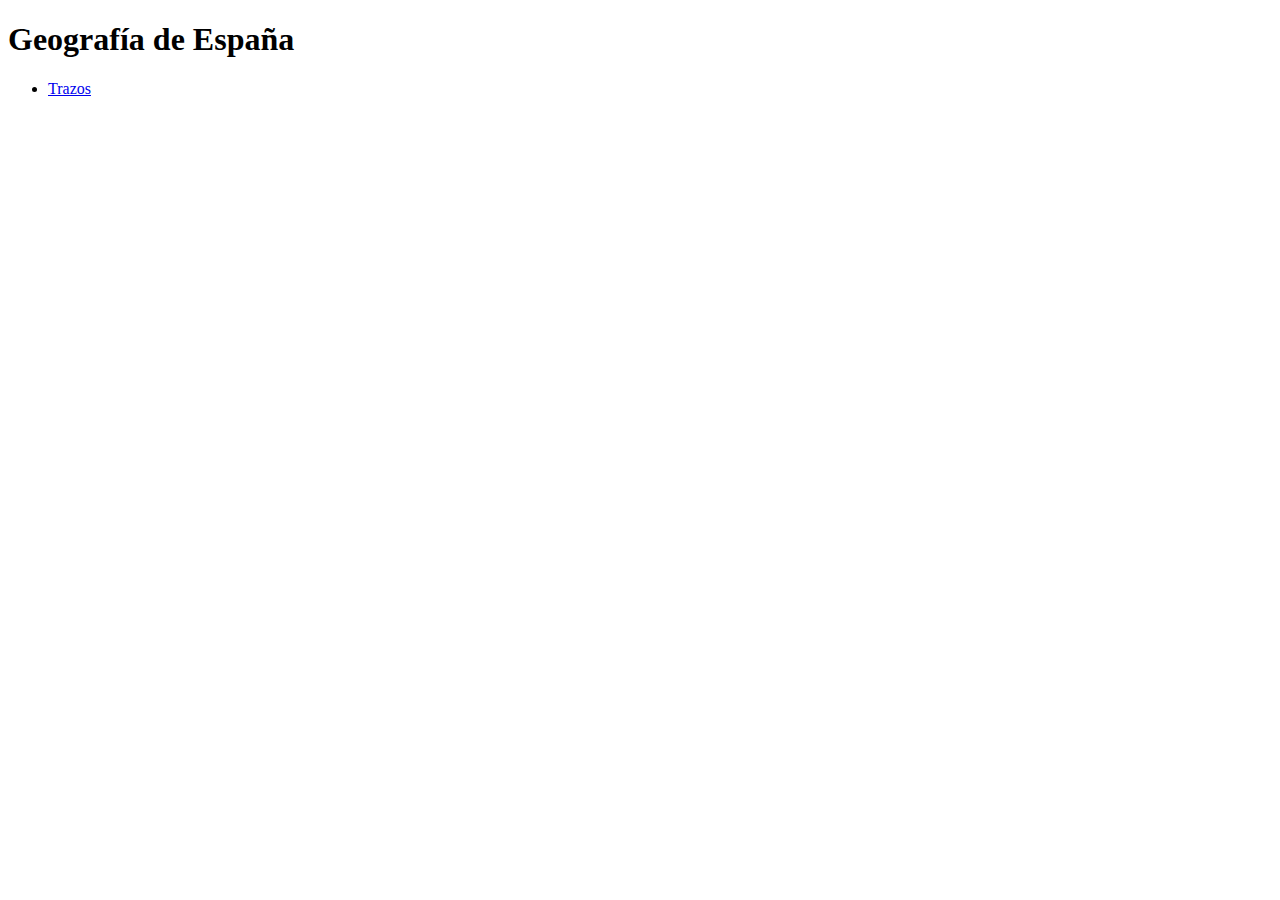
==== index.html @ ab121668 "Add files via upload" ====
<!DOCTYPE html>
<html lang="es">
<head>
    <meta charset="UTF-8">
    <meta name="viewport" content="width=device-width, initial-scale=1.0">
    <title>Geografía de España</title>
    <link rel="stylesheet" href="styles.css">
</head>
<body>
    <header>
        <h1>Geografía de España</h1>
    </header>
    <nav>
        <ul>
            <li><a href="#trazos">Trazos</a></li>
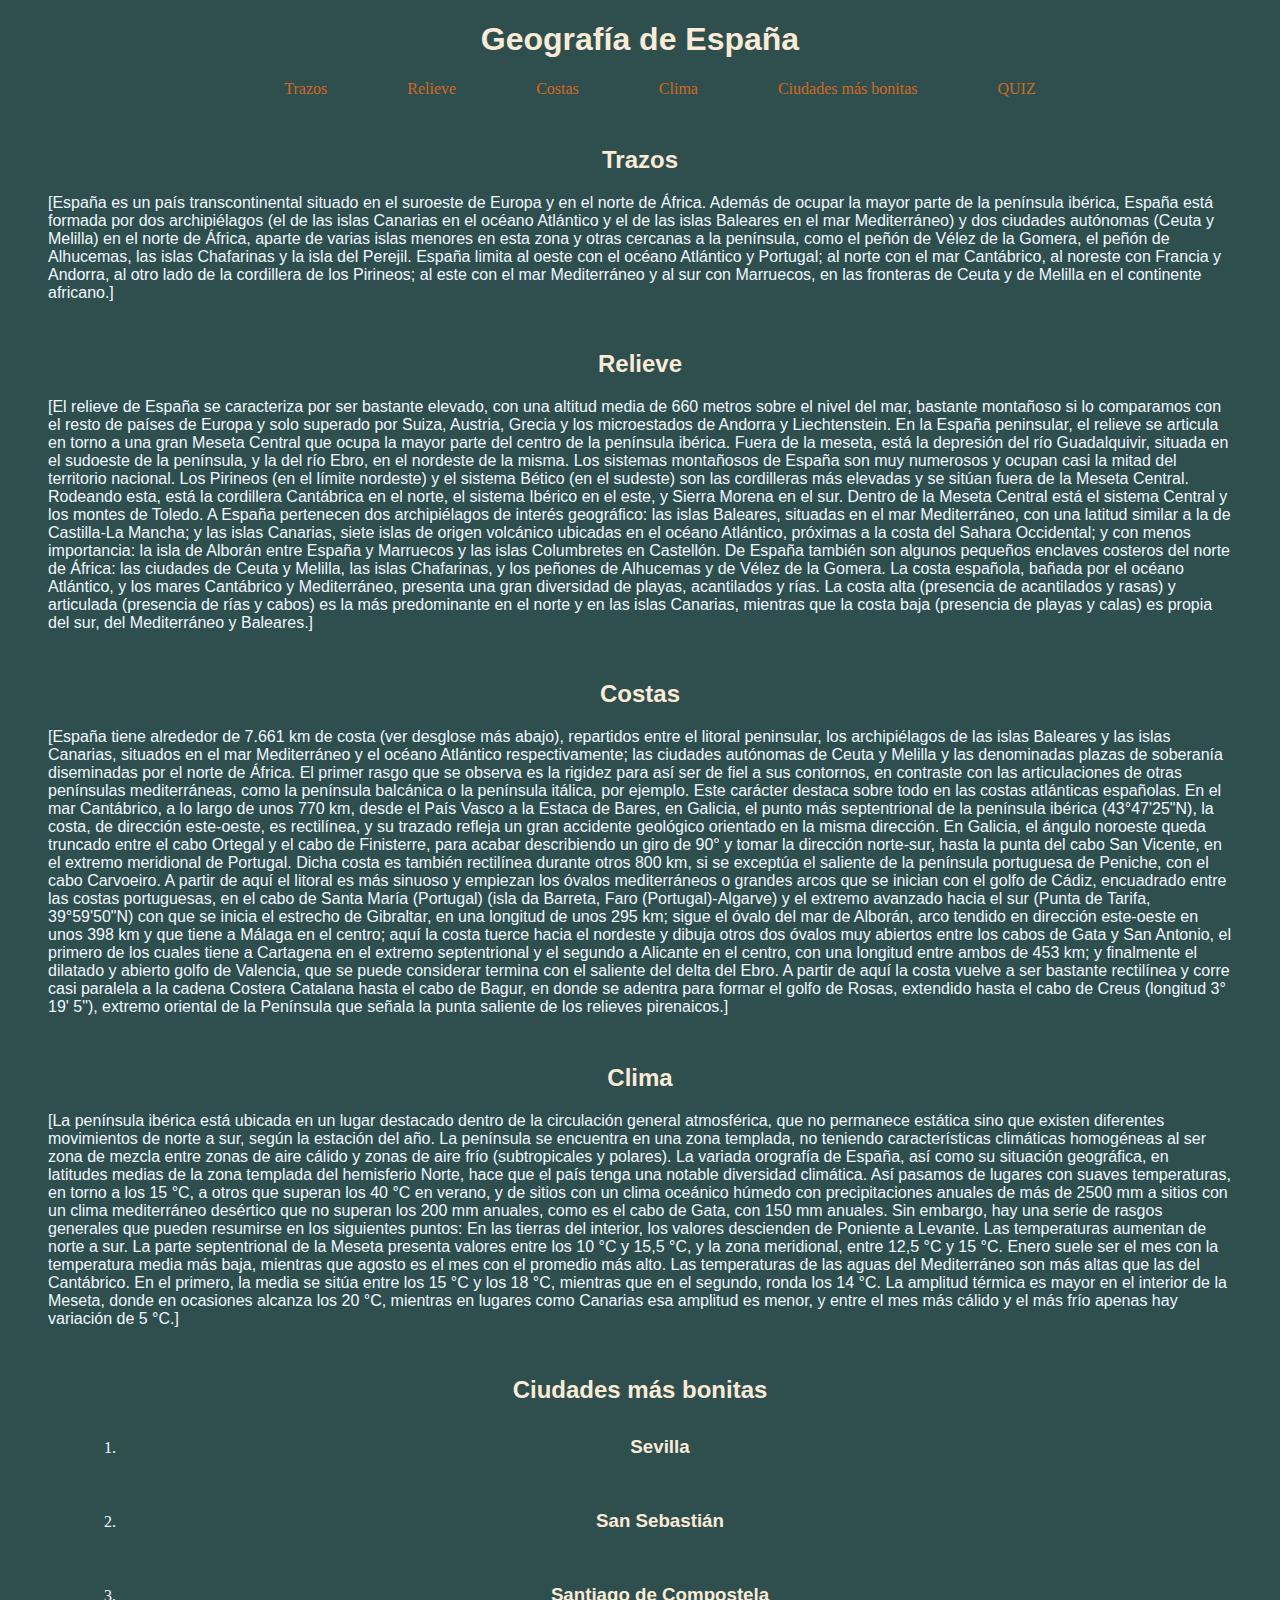
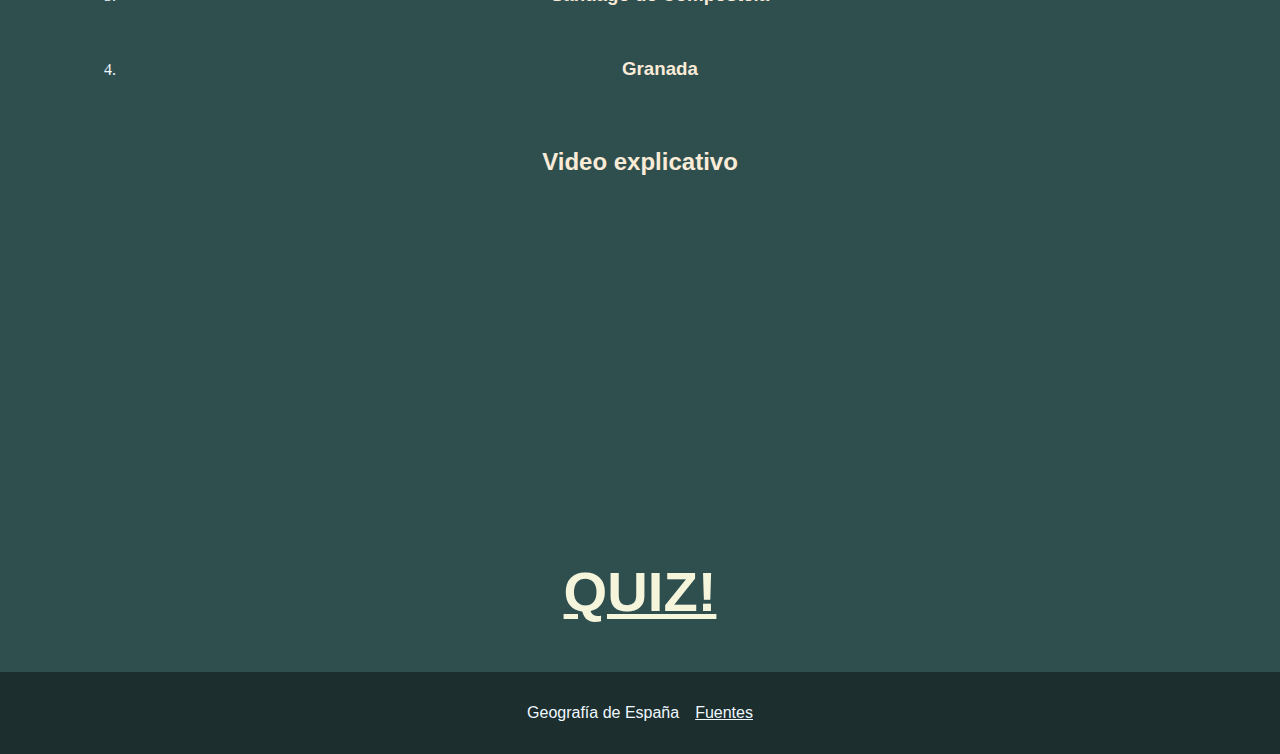
==== commit d309df0d: "Add files via upload" ====
--- a/index.html
+++ b/index.html
@@ -6,6 +6,89 @@
     <title>Geografía de España</title>
     <link rel="stylesheet" href="styles.css">
 </head>
+<style>
+    h1, h2, h3, h4, h5, h6{
+        text-align: center;
+        font-family: 'Trebuchet MS', 'Lucida Sans Unicode', 'Lucida Grande', 'Lucida Sans', Arial, sans-serif;
+        color: antiquewhite;
+    }
+    li h3{
+        text-align: center;
+    }
+
+    p{
+        font-family: Verdana, Geneva, Tahoma, sans-serif;
+    }
+    h3 a{
+        font-size: 3em;
+        color: beige;
+    }
+
+    iframe{
+  display: block;
+  margin: 20px auto;
+  border-radius: 1em;
+    }
+
+    img{
+        max-width: 60vw;
+        height: auto;
+  display: block;
+  margin: 20px auto;
+  border-radius: 1em;
+
+    }
+
+    nav ul{
+        display: flex;
+        justify-content: center;
+        flex-grow: row;
+        gap: 5em;
+        text-align: center;
+        list-style: none;
+        
+    }
+
+    nav ul li a{
+        text-decoration: none;
+        color: chocolate;
+    }
+
+    nav ul li a:hover{
+        text-decoration: underline;
+        color: rgb(189, 128, 85);
+    }
+
+    body{
+        background-color:darkslategray;
+        color: aliceblue;
+        margin: 0;
+    }
+
+    footer{
+        background-color:rgb(28, 46, 46);
+        margin: 0;
+        padding: 1em;
+        box-sizing: border-box;
+        display: flex;
+        justify-content: center;
+        flex-direction: row;
+        gap: 1em;
+    }
+    footer a{
+        color: aliceblue;
+    }
+    
+    section{
+        margin: 3em;
+        border-radius: 2em;
+    }
+
+    ol li{
+        margin: 2em;
+    }
+
+</style>
 <body>
     <header>
         <h1>Geografía de España</h1>
@@ -13,4 +96,85 @@
     <nav>
         <ul>
             <li><a href="#trazos">Trazos</a></li>
+            <li><a href="#relieve">Relieve</a></li>
+            <li><a href="#costas">Costas</a></li>
+            <li><a href="#clima">Clima</a></li>
+            <li><a href="#ciudades">Ciudades más bonitas</a></li>
+            <li><a href="#quiz">QUIZ</a></li>
+        </ul>
+    </nav>
+    <main>
+        <section id="trazos">
+            <h2>Trazos</h2>
+            <p>[España es un país transcontinental situado en el suroeste de Europa y en el norte de África. Además de ocupar la mayor parte de la península ibérica, España está formada por dos archipiélagos (el de las islas Canarias en el océano Atlántico y el de las islas Baleares en el mar Mediterráneo) y dos ciudades autónomas (Ceuta y Melilla) en el norte de África, aparte de varias islas menores en esta zona y otras cercanas a la península, como el peñón de Vélez de la Gomera, el peñón de Alhucemas, las islas Chafarinas y la isla del Perejil. España limita al oeste con el océano Atlántico y Portugal; al norte con el mar Cantábrico, al noreste con Francia y Andorra, al otro lado de la cordillera de los Pirineos; al este con el mar Mediterráneo y al sur con Marruecos, en las fronteras de Ceuta y de Melilla en el continente africano.]</p>
+        </section>
+        <section id="relieve">
+            <h2>Relieve</h2>
+            <p>[El relieve de España se caracteriza por ser bastante elevado, con una altitud media de 660 metros sobre el nivel del mar, bastante montañoso si lo comparamos con el resto de países de Europa y solo superado por Suiza, Austria, Grecia y los microestados de Andorra y Liechtenstein. En la España peninsular, el relieve se articula en torno a una gran Meseta Central que ocupa la mayor parte del centro de la península ibérica. Fuera de la meseta, está la depresión del río Guadalquivir, situada en el sudoeste de la península, y la del río Ebro, en el nordeste de la misma.
 
+                Los sistemas montañosos de España son muy numerosos y ocupan casi la mitad del territorio nacional. Los Pirineos (en el límite nordeste) y el sistema Bético (en el sudeste) son las cordilleras más elevadas y se sitúan fuera de la Meseta Central. Rodeando esta, está la cordillera Cantábrica en el norte, el sistema Ibérico en el este, y Sierra Morena en el sur. Dentro de la Meseta Central está el sistema Central y los montes de Toledo.
+                
+                A España pertenecen dos archipiélagos de interés geográfico: las islas Baleares, situadas en el mar Mediterráneo, con una latitud similar a la de Castilla-La Mancha; y las islas Canarias, siete islas de origen volcánico ubicadas en el océano Atlántico, próximas a la costa del Sahara Occidental; y con menos importancia: la isla de Alborán entre España y Marruecos y las islas Columbretes en Castellón. De España también son algunos pequeños enclaves costeros del norte de África: las ciudades de Ceuta y Melilla, las islas Chafarinas, y los peñones de Alhucemas y de Vélez de la Gomera.
+                
+                La costa española, bañada por el océano Atlántico, y los mares Cantábrico y Mediterráneo, presenta una gran diversidad de playas, acantilados y rías. La costa alta (presencia de acantilados y rasas) y articulada (presencia de rías y cabos) es la más predominante en el norte y en las islas Canarias, mientras que la costa baja (presencia de playas y calas) es propia del sur, del Mediterráneo y Baleares.]</p>
+        </section>
+        <section id="costas">
+            <h2>Costas</h2>
+            <p>[España tiene alrededor de 7.661 km de costa (ver desglose más abajo), repartidos entre el litoral peninsular, los archipiélagos de las islas Baleares y las islas Canarias, situados en el mar Mediterráneo y el océano Atlántico respectivamente; las ciudades autónomas de Ceuta y Melilla y las denominadas plazas de soberanía diseminadas por el norte de África. El primer rasgo que se observa es la rigidez para así ser de fiel a sus contornos, en contraste con las articulaciones de otras penínsulas mediterráneas, como la península balcánica o la península itálica, por ejemplo. Este carácter destaca sobre todo en las costas atlánticas españolas. En el mar Cantábrico, a lo largo de unos 770 km, desde el País Vasco a la Estaca de Bares, en Galicia, el punto más septentrional de la península ibérica (43°47'25"N), la costa, de dirección este-oeste, es rectilínea, y su trazado refleja un gran accidente geológico orientado en la misma dirección.
+                En Galicia, el ángulo noroeste queda truncado entre el cabo Ortegal y el cabo de Finisterre, para acabar describiendo un giro de 90° y tomar la dirección norte-sur, hasta la punta del cabo San Vicente, en el extremo meridional de Portugal. Dicha costa es también rectilínea durante otros 800 km, si se exceptúa el saliente de la península portuguesa de Peniche, con el cabo Carvoeiro.
+                A partir de aquí el litoral es más sinuoso y empiezan los óvalos mediterráneos o grandes arcos que se inician con el golfo de Cádiz, encuadrado entre las costas portuguesas, en el cabo de Santa María (Portugal) (isla da Barreta, Faro (Portugal)-Algarve) y el extremo avanzado hacia el sur (Punta de Tarifa, 39°59'50"N) con que se inicia el estrecho de Gibraltar, en una longitud de unos 295 km; sigue el óvalo del mar de Alborán, arco tendido en dirección este-oeste en unos 398 km y que tiene a Málaga en el centro; aquí la costa tuerce hacia el nordeste y dibuja otros dos óvalos muy abiertos entre los cabos de Gata y San Antonio, el primero de los cuales tiene a Cartagena en el extremo septentrional y el segundo a Alicante en el centro, con una longitud entre ambos de 453 km; y finalmente el dilatado y abierto golfo de Valencia, que se puede considerar termina con el saliente del delta del Ebro. A partir de aquí la costa vuelve a ser bastante rectilínea y corre casi paralela a la cadena Costera Catalana hasta el cabo de Bagur, en donde se adentra para formar el golfo de Rosas, extendido hasta el cabo de Creus (longitud 3° 19' 5"), extremo oriental de la Península que señala la punta saliente de los relieves pirenaicos.]</p>
+        </section>
+        <section id="clima">
+            <h2>Clima</h2>
+            <p>[La península ibérica está ubicada en un lugar destacado dentro de la circulación general atmosférica, que no permanece estática sino que existen diferentes movimientos de norte a sur, según la estación del año. La península se encuentra en una zona templada, no teniendo características climáticas homogéneas al ser zona de mezcla entre zonas de aire cálido y zonas de aire frío (subtropicales y polares).
+
+                La variada orografía de España, así como su situación geográfica, en latitudes medias de la zona templada del hemisferio Norte, hace que el país tenga una notable diversidad climática. Así pasamos de lugares con suaves temperaturas, en torno a los 15 °C, a otros que superan los 40 °C en verano, y de sitios con un clima oceánico húmedo con precipitaciones anuales de más de 2500 mm a sitios con un clima mediterráneo desértico que no superan los 200 mm anuales, como es el cabo de Gata, con 150 mm anuales.
+                Sin embargo, hay una serie de rasgos generales que pueden resumirse en los siguientes puntos:
+                
+                En las tierras del interior, los valores descienden de Poniente a Levante.
+                Las temperaturas aumentan de norte a sur. La parte septentrional de la Meseta presenta valores entre los 10 °C y 15,5 °C, y la zona meridional, entre 12,5 °C y 15 °C.
+                Enero suele ser el mes con la temperatura media más baja, mientras que agosto es el mes con el promedio más alto.
+                Las temperaturas de las aguas del Mediterráneo son más altas que las del Cantábrico. En el primero, la media se sitúa entre los 15 °C y los 18 °C, mientras que en el segundo, ronda los 14 °C.
+                La amplitud térmica es mayor en el interior de la Meseta, donde en ocasiones alcanza los 20 °C, mientras en lugares como Canarias esa amplitud es menor, y entre el mes más cálido y el más frío apenas hay variación de 5 °C.]</p>
+        </section>
+        <section id="ciudades">
+            <h2>Ciudades más bonitas</h2>
+            <ol>
+                <li>
+                    <h3>Sevilla</h3>
+                    <img src="https://hips.hearstapps.com/hmg-prod/images/gettyimages-1389247598-64b917b2405b4.jpg?crop=0.669xw:1.00xh;0.273xw,0&resize=640:*" alt=""></li>
+               
+                    <li>
+                        <h3>San Sebastián</h3>
+                        <img src="https://media.istockphoto.com/id/1041664354/es/foto/vista-panor%C3%A1mica-de-donisti-san-sebasti%C3%A1n-al-atardecer-euskadi-espa%C3%B1a.jpg?s=612x612&w=0&k=20&c=D4hW3dyPcBk_qlPUmLWJfgMLf6iBobdf089R2RGICWk=" alt="">
+                    </li>
+                
+                <li>
+                    <h3>Santiago de Compostela</h3>
+                    <img src="https://a.cdn-hotels.com/gdcs/production71/d324/e92744b0-708b-11e8-8a0f-0242ac11000c.jpg" alt="">
+                </li>
+              
+                <li>
+                    <h3>Granada</h3>
+                    <img src="https://content.r9cdn.net/rimg/dimg/3b/c2/b4c4bfb9-city-27138-55689ae0.jpg?width=1366&height=768&xhint=1902&yhint=1090&crop=true" alt="">
+                </li>
+            </ol>
+        </section>
+
+        <section>
+            <h2>Video explicativo</h2>
+
+            <iframe width="560" height="315" src="https://www.youtube.com/embed/yAf0Bi_eeG4?si=vrgRkyFQR8W2Easw" title="YouTube video player" frameborder="0" allow="accelerometer; autoplay; clipboard-write; encrypted-media; gyroscope; picture-in-picture; web-share" referrerpolicy="strict-origin-when-cross-origin" allowfullscreen></iframe>
+        </section>
+
+        <section id="quiz">
+            <h3><a href="quiz.html">QUIZ!</a></h3>
+
+        </section>
+    </main>
+    <footer>
+        <p> Geografía de España</p>
+        <p><a href="https://github.com/pangilinanervin22/mini-quiz">Fuentes</a></p>
+    </footer>
+</body>
+</html>